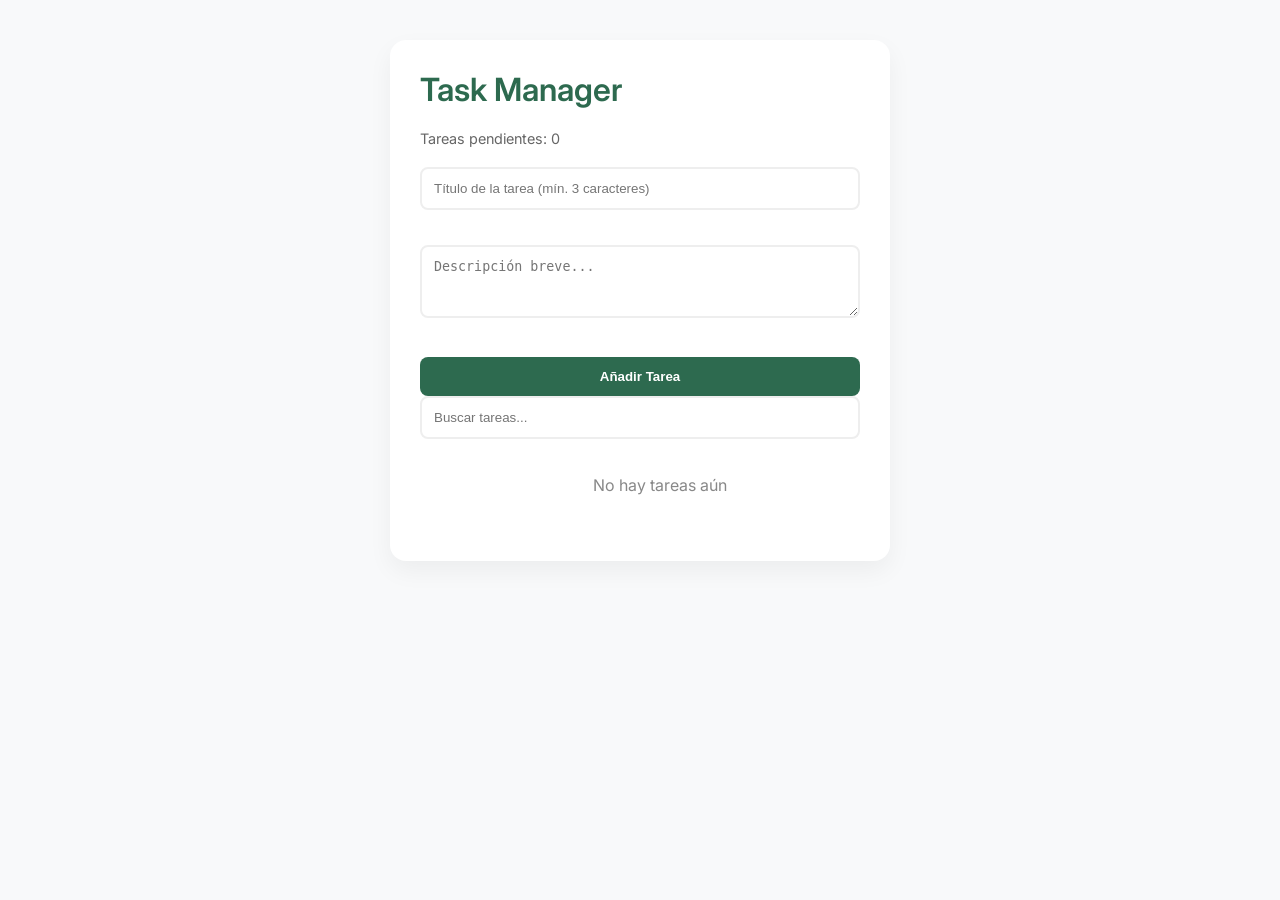
==== index.html @ 95614c16 "Mejora: Funcionalidad de edición, validaciones y buscador en tiempo real" ====
<!DOCTYPE html>
<html lang="es">
<head>
    <meta charset="UTF-8">
    <meta name="viewport" content="width=device-width, initial-scale=1.0">
    <link rel="stylesheet" href="./styles.css">
    <link href="https://fonts.googleapis.com/css2?family=Inter:wght@300;400;600&display=swap" rel="stylesheet">
    <title>Eco-Task | Gestión Sostenible</title>
</head>
<body>
    <div class="main-container">
        <header>
            <h1>Task Manager</h1>
            <p id="task-counter">Tareas pendientes: 0</p>
        </header>

        <form id="task-form" novalidate>
            <div class="input-group">
                <input type="text" id="title" placeholder="Título de la tarea (mín. 3 caracteres)" required>
                <span class="error-msg" id="title-error"></span>
            </div>
            
            <div class="input-group">
                <textarea id="description" placeholder="Descripción breve..." rows="3"></textarea>
                <span class="error-msg" id="desc-error"></span>
            </div>

            <button type="submit" id="add-btn">Añadir Tarea</button>
        </form>

        <div class="filters">
            <input type="text" id="search-bar" placeholder="Buscar tareas...">
        </div>

        <ul id="task-list-container" class="task-list"></ul>
    </div>

    <div id="edit-modal" class="modal">
        <div class="modal-content">
            <h3>Editar Tarea</h3>
            <input type="text" id="edit-title">
            <textarea id="edit-description" rows="4"></textarea>
            <div class="modal-actions">
                <button id="save-edit" class="btn-save">Guardar Cambios</button>
                <button id="cancel-edit" class="btn-cancel">Cancelar</button>
            </div>
        </div>
    </div>

    <script src="./index.js"></script>
</body>
</html>
---- styles.css ----
:root {
    --primary: #2d6a4f;
    --primary-light: #40916c;
    --accent: #d8f3dc;
    --danger: #e74c3c;
    --text: #1b4332;
    --bg: #f8f9fa;
    --white: #ffffff;
}

* { 
    box-sizing: border-box; 
    transition: all 0.3s ease; 
}

body {
    font-family: 'Inter', sans-serif;
    background-color: var(--bg);
    color: var(--text);
    margin: 0;
    display: flex;
    justify-content: center;
    padding: 40px 20px;
}

.main-container {
    width: 100%;
    max-width: 500px;
    background: var(--white);
    padding: 30px;
    border-radius: 16px;
    box-shadow: 0 10px 25px rgba(0,0,0,0.05);
}

h1 { 
    margin-top: 0; 
    color: var(--primary); 
    font-weight: 600; 
}

#task-counter { 
    font-size: 0.9rem; 
    color: #666; 
    margin-bottom: 20px; 
}

.input-group { 
    margin-bottom: 15px; 
    position: relative; 
}

input, textarea {
    width: 100%;
    padding: 12px;
    border: 2px solid #eee;
    border-radius: 8px;
    outline: none;
}

input:focus, textarea:focus { 
    border-color: var(--primary-light); 
}

.error-msg {
    color: var(--danger);
    font-size: 0.75rem;
    display: block;
    margin-top: 5px;
    height: 15px;
}

button {
    cursor: pointer;
    border: none;
    border-radius: 8px;
    font-weight: 600;
}

#add-btn {
    background: var(--primary);
    color: white;
    padding: 12px;
    width: 100%;
}

#add-btn:hover { 
    background: var(--primary-light); 
    transform: translateY(-2px); 
}


.task-item {
    background: var(--bg);
    margin-top: 15px;
    padding: 15px;
    border-radius: 12px;
    display: flex;
    justify-content: space-between;
    border-left: 5px solid var(--primary);
}

.task-content h3 {
    margin: 0; 
    font-size: 1.1rem; 
}

.task-content p {
    margin: 5px 0 0; 
    font-size: 0.9rem; 
    color: #555; 
}

.task-actions { 
    display: flex; 
    gap: 8px; 
}

.btn-delete { 
    background: #fee2e2; 
    color: #991b1b; 
    padding: 5px 10px; 
}

.btn-edit { 
    background: #e0f2fe; 
    color: #075985; 
    padding: 5px 10px; 
}


.modal {
    display: none;
    position: fixed;
    top: 0; left: 0; width: 100%; height: 100%;
    background: rgba(0,0,0,0.5);
    align-items: center; justify-content: center;
}

.modal-content {
    background: white;
    padding: 30px;
    border-radius: 12px;
    width: 90%;
    max-width: 400px;
}

.modal-actions { 
    display: flex;
    justify-content: flex-end;
    gap: 10px;
    margin-top: 20px; 
}
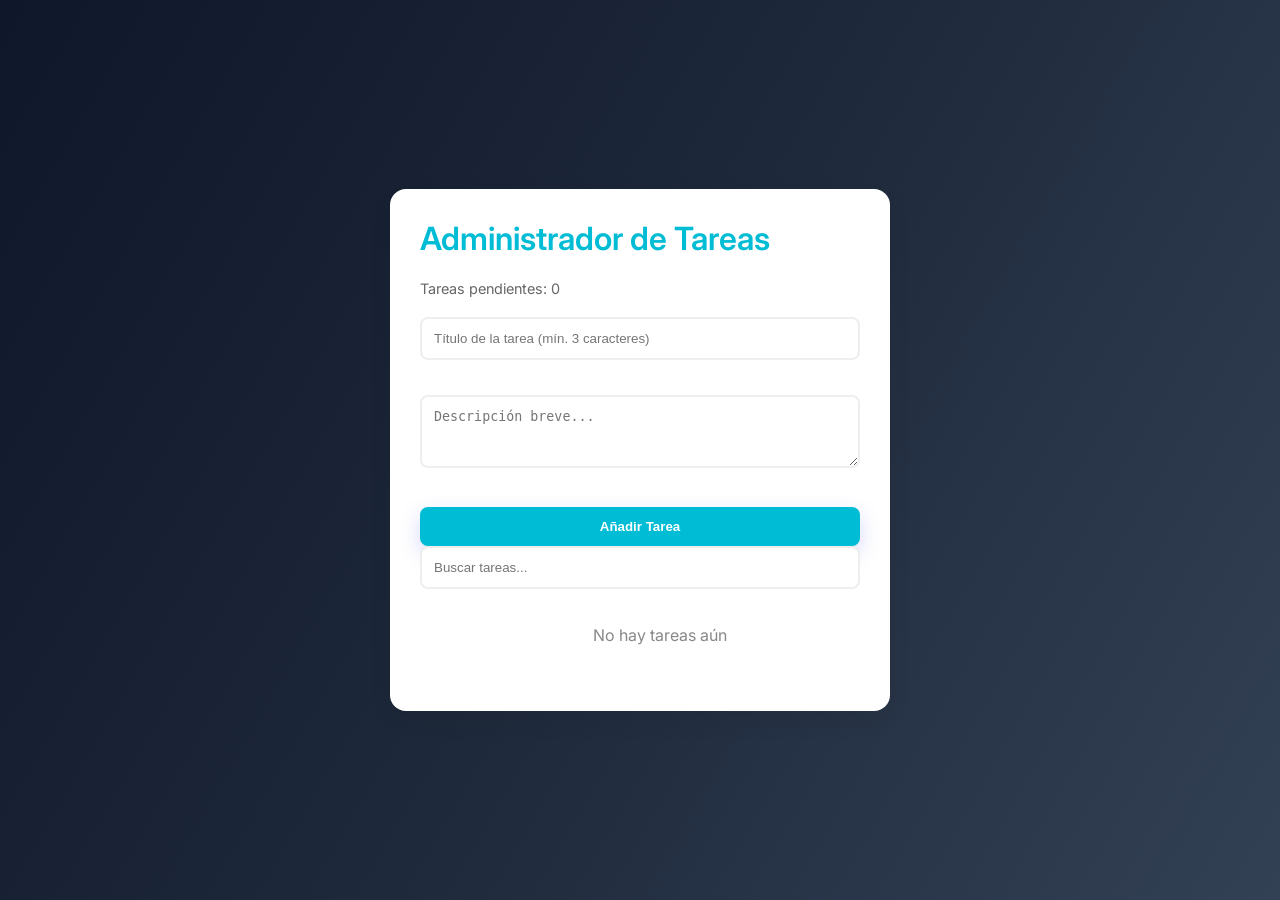
==== commit 9c36b93f: "Correcion de titulo y cambio del fondo" ====
--- a/index.html
+++ b/index.html
@@ -5,12 +5,12 @@
     <meta name="viewport" content="width=device-width, initial-scale=1.0">
     <link rel="stylesheet" href="./styles.css">
     <link href="https://fonts.googleapis.com/css2?family=Inter:wght@300;400;600&display=swap" rel="stylesheet">
-    <title>Eco-Task | Gestión Sostenible</title>
+    <title>Task Manager</title>
 </head>
 <body>
     <div class="main-container">
         <header>
-            <h1>Task Manager</h1>
+            <h1>Administrador de Tareas</h1>
             <p id="task-counter">Tareas pendientes: 0</p>
         </header>
 
--- a/styles.css
+++ b/styles.css
@@ -1,11 +1,11 @@
 :root {
-    --primary: #2d6a4f;
-    --primary-light: #40916c;
-    --accent: #d8f3dc;
-    --danger: #e74c3c;
-    --text: #1b4332;
-    --bg: #f8f9fa;
-    --white: #ffffff;
+  --primary: #00bcd4;
+  --primary-light: #3b82f6;
+  --accent: #f59e0b;
+  --danger: #f43f5e;
+  --text: #111827;
+  --bg: #f8fafc;
+  --white: #ffffff;
 }
 
 * { 
@@ -14,13 +14,20 @@
 }
 
 body {
-    font-family: 'Inter', sans-serif;
-    background-color: var(--bg);
-    color: var(--text);
-    margin: 0;
-    display: flex;
-    justify-content: center;
-    padding: 40px 20px;
+  margin: 0;
+  font-family: 'Inter', sans-serif;
+
+  background: linear-gradient(
+    120deg,
+    #0f172a,
+    #1e293b,
+    #334155
+  );
+
+  min-height: 100vh;
+  display: flex;
+  justify-content: center;
+  align-items: center;
 }
 
 .main-container {
@@ -149,4 +156,8 @@
     justify-content: flex-end;
     gap: 10px;
     margin-top: 20px; 
+}
+
+button {
+  box-shadow: 0 8px 20px rgba(99,102,241,0.25);
 }
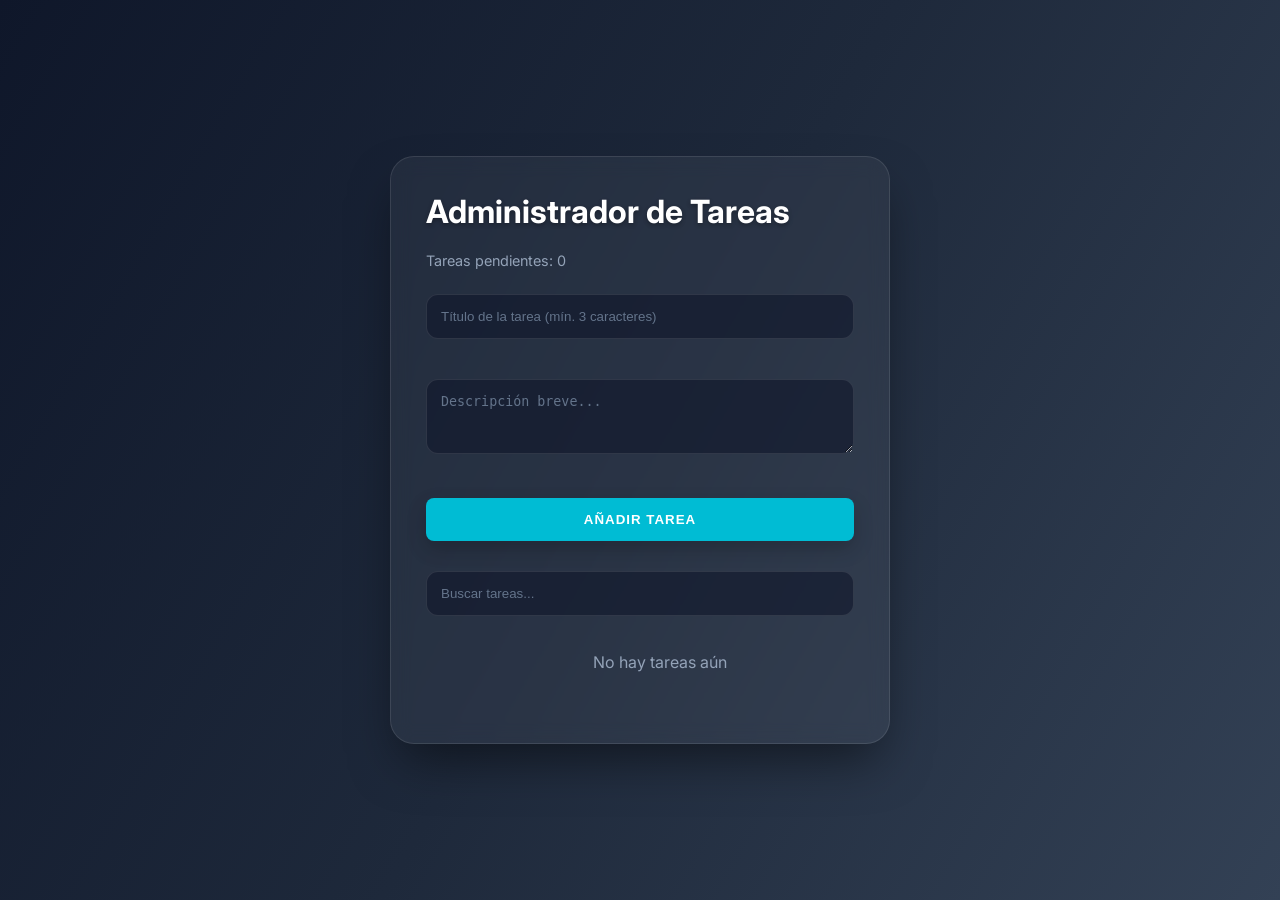
==== commit fca5a116: "Correciones generales al HTML, CSS Y JS" ====
--- a/index.html
+++ b/index.html
@@ -38,11 +38,15 @@
     <div id="edit-modal" class="modal">
         <div class="modal-content">
             <h3>Editar Tarea</h3>
-            <input type="text" id="edit-title">
-            <textarea id="edit-description" rows="4"></textarea>
+            <div class="input-group">
+                <input type="text" id="edit-title" placeholder="Nuevo título">
+            </div>
+            <div class="input-group">
+                <textarea id="edit-description" rows="4" placeholder="Nueva descripción"></textarea>
+            </div>
             <div class="modal-actions">
+                <button id="cancel-edit" class="btn-cancel">Cancelar</button>
                 <button id="save-edit" class="btn-save">Guardar Cambios</button>
-                <button id="cancel-edit" class="btn-cancel">Cancelar</button>
             </div>
         </div>
     </div>
--- a/styles.css
+++ b/styles.css
@@ -16,56 +16,70 @@
 body {
   margin: 0;
   font-family: 'Inter', sans-serif;
-
   background: linear-gradient(
     120deg,
     #0f172a,
     #1e293b,
     #334155
   );
-
   min-height: 100vh;
   display: flex;
   justify-content: center;
   align-items: center;
 }
 
+/* --- CAMBIOS A PARTIR DE AQUÍ --- */
+
 .main-container {
     width: 100%;
     max-width: 500px;
-    background: var(--white);
-    padding: 30px;
-    border-radius: 16px;
-    box-shadow: 0 10px 25px rgba(0,0,0,0.05);
+    /* Fondo semi-transparente para combinar con el azul del body */
+    background: rgba(255, 255, 255, 0.05); 
+    backdrop-filter: blur(10px); /* Efecto de desenfoque */
+    padding: 35px;
+    border-radius: 24px;
+    border: 1px solid rgba(255, 255, 255, 0.1);
+    box-shadow: 0 25px 50px -12px rgba(0, 0, 0, 0.5);
 }
 
 h1 { 
     margin-top: 0; 
-    color: var(--primary); 
-    font-weight: 600; 
+    color: #fff; /* Título en blanco para resaltar */
+    font-weight: 700;
+    text-shadow: 0 2px 4px rgba(0,0,0,0.3);
 }
 
 #task-counter { 
     font-size: 0.9rem; 
-    color: #666; 
+    color: #94a3b8; /* Gris azulado suave */
+    margin-bottom: 25px; 
+}
+
+.input-group { 
     margin-bottom: 20px; 
-}
-
-.input-group { 
-    margin-bottom: 15px; 
     position: relative; 
 }
 
 input, textarea {
     width: 100%;
-    padding: 12px;
-    border: 2px solid #eee;
-    border-radius: 8px;
+    padding: 14px;
+    /* Inputs oscuros para combinar */
+    background: rgba(15, 23, 42, 0.6);
+    border: 1px solid rgba(255, 255, 255, 0.1);
+    border-radius: 12px;
     outline: none;
+    color: white;
 }
 
 input:focus, textarea:focus { 
-    border-color: var(--primary-light); 
+    border-color: var(--primary);
+    background: rgba(15, 23, 42, 0.8);
+    box-shadow: 0 0 0 4px rgba(0, 188, 212, 0.2);
+}
+
+/* Estilo para el placeholder (el texto de fondo de los inputs) */
+input::placeholder, textarea::placeholder {
+    color: #64748b;
 }
 
 .error-msg {
@@ -76,88 +90,136 @@
     height: 15px;
 }
 
+#add-btn {
+    background: var(--primary);
+    color: white;
+    padding: 14px;
+    width: 100%;
+    margin-bottom: 30px; /* Separación extra para que no pegue con buscar */
+    text-transform: uppercase;
+    letter-spacing: 1px;
+}
+
+#add-btn:hover { 
+    background: #22d3ee; 
+    transform: translateY(-3px); 
+    box-shadow: 0 12px 25px rgba(0, 188, 212, 0.4);
+}
+
+/* Lista de tareas */
+.task-item {
+    background: rgba(255, 255, 255, 0.03);
+    margin-top: 15px;
+    padding: 18px;
+    border-radius: 14px;
+    display: flex;
+    justify-content: space-between;
+    align-items: center;
+    border: 1px solid rgba(255, 255, 255, 0.05);
+    border-left: 4px solid var(--primary);
+}
+
+.task-content h3 {
+    margin: 0; 
+    font-size: 1.1rem; 
+    color: #f1f5f9;
+}
+
+.task-content p {
+    margin: 5px 0 0; 
+    font-size: 0.9rem; 
+    color: #94a3b8; 
+}
+
+.task-actions { 
+    display: flex; 
+    gap: 10px; 
+}
+
+.btn-delete { 
+    background: rgba(244, 63, 94, 0.2); 
+    color: #fb7185; 
+    padding: 8px 12px; 
+}
+
+.btn-edit { 
+    background: rgba(59, 130, 246, 0.2); 
+    color: #60a5fa; 
+    padding: 8px 12px; 
+}
+
+.btn-delete:hover { 
+    background: var(--danger); 
+    color: white; 
+}
+.btn-edit:hover { 
+    background: var(--primary-light); 
+    color: white; 
+}
+
+
+.modal {
+    display: none; 
+    position: fixed; 
+    z-index: 9999; 
+    left: 0;
+    top: 0;
+    width: 100%;
+    height: 100%;
+    background-color: rgba(0, 0, 0, 0.6); 
+    backdrop-filter: blur(8px); 
+    
+    align-items: center; 
+    justify-content: center;
+}
+
+.modal-content {
+    background: #1e293b; 
+    padding: 30px;
+    border-radius: 20px;
+    border: 1px solid rgba(255, 255, 255, 0.1);
+    width: 90%;
+    max-width: 420px;
+    box-shadow: 0 25px 50px -12px rgba(0, 0, 0, 0.8);
+    animation: aparecer 0.3s ease-out; 
+}
+
+@keyframes aparecer {
+    from { opacity: 0; transform: translateY(-20px); }
+    to { opacity: 1; transform: translateY(0); }
+}
+
+.modal-actions {
+    display: flex;
+    justify-content: flex-end;
+    gap: 12px;
+    margin-top: 25px;
+}
+
+.modal-content h3 {
+    color: #ffffff;
+    margin-top: 0;
+    margin-bottom: 20px;
+    font-size: 1.5rem;
+    font-weight: 600;
+}
+
+.btn-save {
+    background: var(--primary);
+    color: white;
+    padding: 10px 20px;
+}
+
+.btn-cancel {
+    background: rgba(255, 255, 255, 0.1);
+    color: #cbd5e1;
+    padding: 10px 20px;
+}
+
 button {
     cursor: pointer;
     border: none;
     border-radius: 8px;
     font-weight: 600;
-}
-
-#add-btn {
-    background: var(--primary);
-    color: white;
-    padding: 12px;
-    width: 100%;
-}
-
-#add-btn:hover { 
-    background: var(--primary-light); 
-    transform: translateY(-2px); 
-}
-
-
-.task-item {
-    background: var(--bg);
-    margin-top: 15px;
-    padding: 15px;
-    border-radius: 12px;
-    display: flex;
-    justify-content: space-between;
-    border-left: 5px solid var(--primary);
-}
-
-.task-content h3 {
-    margin: 0; 
-    font-size: 1.1rem; 
-}
-
-.task-content p {
-    margin: 5px 0 0; 
-    font-size: 0.9rem; 
-    color: #555; 
-}
-
-.task-actions { 
-    display: flex; 
-    gap: 8px; 
-}
-
-.btn-delete { 
-    background: #fee2e2; 
-    color: #991b1b; 
-    padding: 5px 10px; 
-}
-
-.btn-edit { 
-    background: #e0f2fe; 
-    color: #075985; 
-    padding: 5px 10px; 
-}
-
-
-.modal {
-    display: none;
-    position: fixed;
-    top: 0; left: 0; width: 100%; height: 100%;
-    background: rgba(0,0,0,0.5);
-    align-items: center; justify-content: center;
-}
-
-.modal-content {
-    background: white;
-    padding: 30px;
-    border-radius: 12px;
-    width: 90%;
-    max-width: 400px;
-}
-
-.modal-actions { 
-    display: flex;
-    justify-content: flex-end;
-    gap: 10px;
-    margin-top: 20px; 
-}
-
-button {
-  box-shadow: 0 8px 20px rgba(99,102,241,0.25);
+    box-shadow: 0 8px 20px rgba(0, 0, 0, 0.2); /* Sombra más profunda para botones */
 }
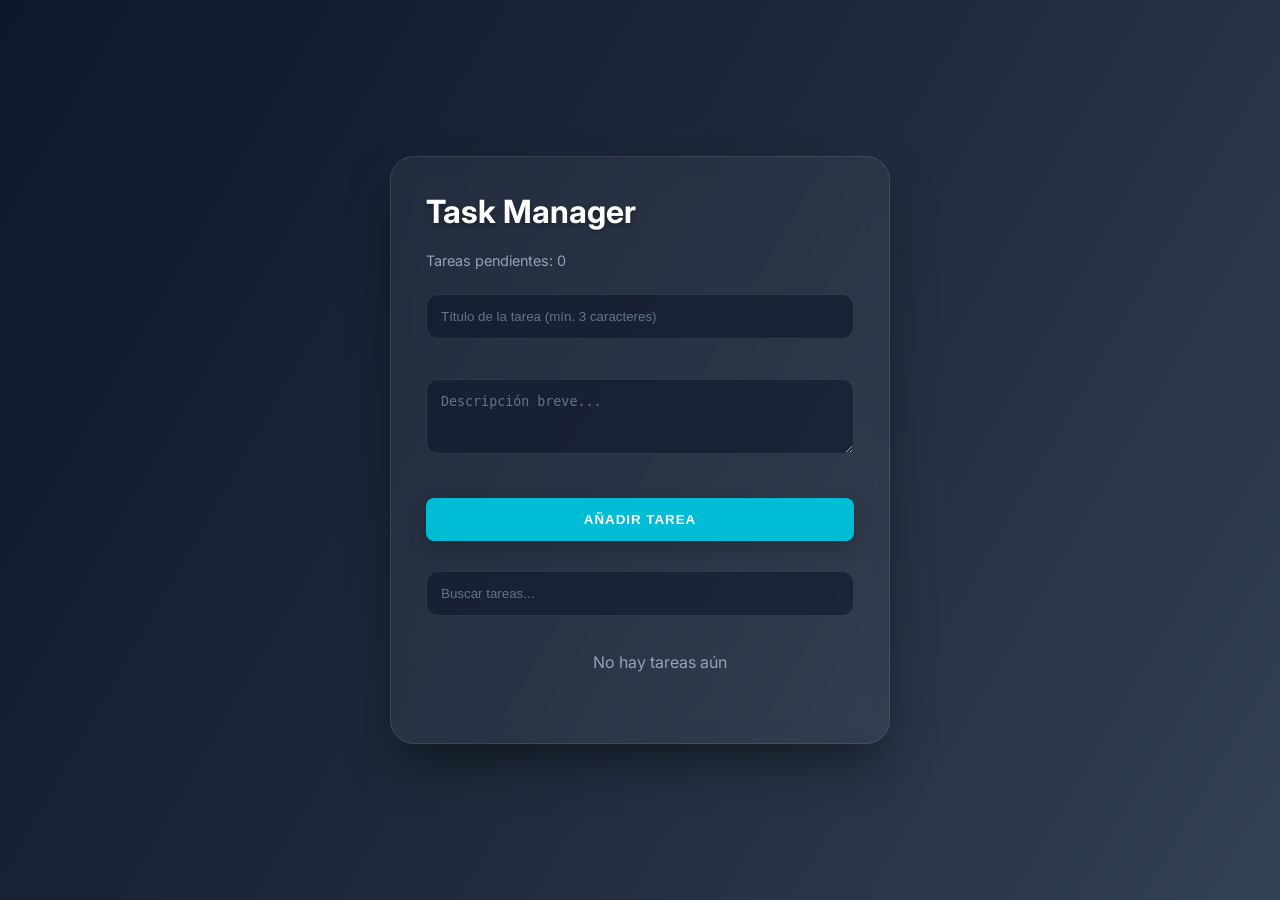
==== commit 7a6a86ad: "Arreglo final antes de entregarse" ====
--- a/index.html
+++ b/index.html
@@ -10,7 +10,7 @@
 <body>
     <div class="main-container">
         <header>
-            <h1>Administrador de Tareas</h1>
+            <h1>Task Manager</h1>
             <p id="task-counter">Tareas pendientes: 0</p>
         </header>
 
